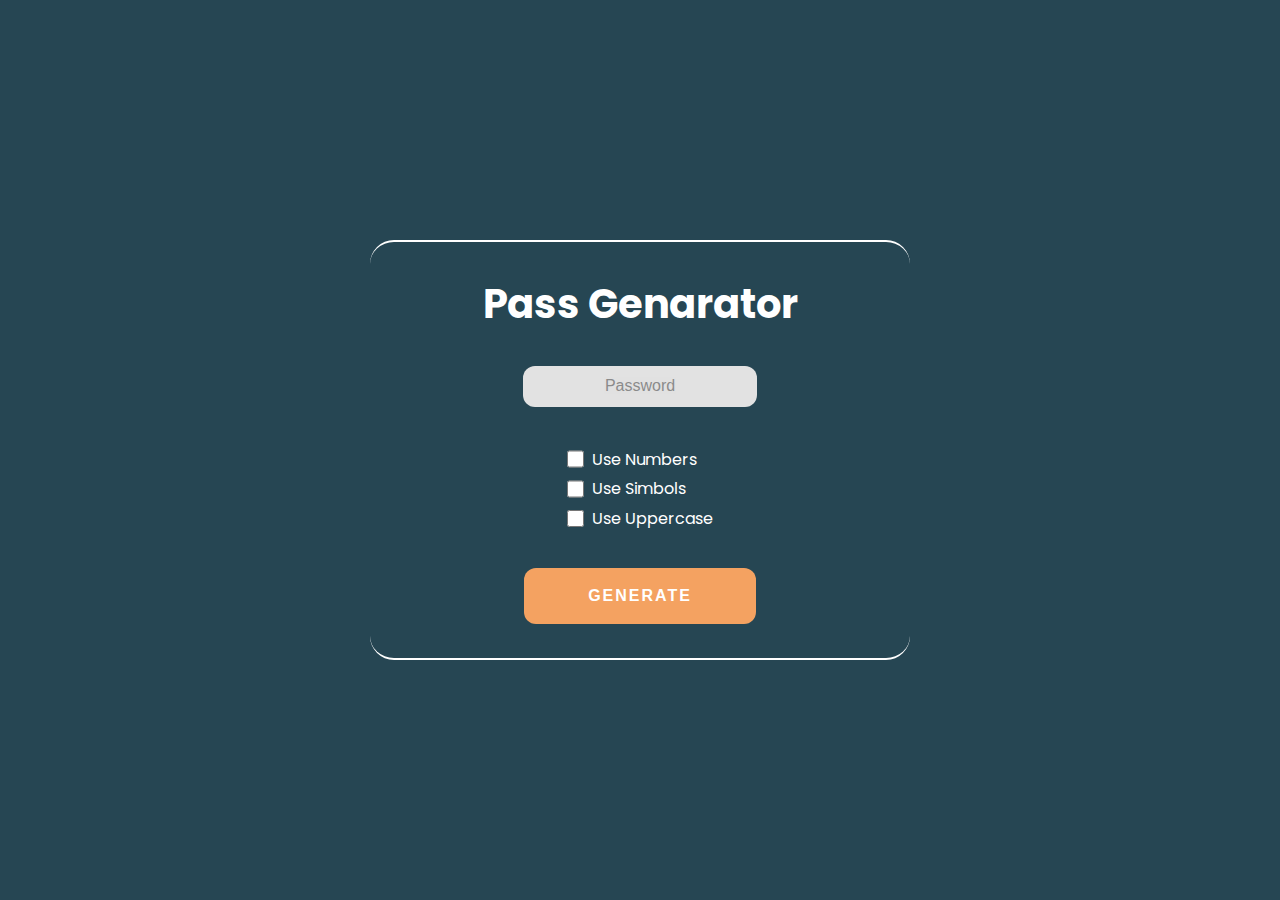
==== Password_Genarator/index.html @ d3284619 "Finished the Front-End of the Pass generator" ====
<!DOCTYPE html>
<html lang="en">

<head>
    <meta charset="UTF-8">
    <meta http-equiv="X-UA-Compatible" content="IE=edge">
    <meta name="viewport" content="width=device-width, initial-scale=1.0">

    <link rel="stylesheet" href="assets/css/style.css">

    <title>Pass Genarator</title>

</head>

<body>

    <div class="container">

        <h1>Pass Genarator</h1>

        <input type="text" placeholder="Password">

        <div class="checkboxes">
            <div class="input-group">
                <input type="checkbox" name="" id="nums">
                <label for="nums">Use Numbers</label>
            </div>
            <div class="input-group">
                <input type="checkbox" name="" id="simbols">
                <label for="simbols">Use Simbols</label>
            </div>
            <div class="input-group">
                <input type="checkbox" name="" id="uppercase">
                <label for="uppercase">Use Uppercase</label>
            </div>
        </div>

        <button id="generate-btn">Generate</button>

    </div>

</body>

</html>
---- Password_Genarator/assets/css/style.css ----
@import url("https://fonts.googleapis.com/css2?family=Poppins:wght@200;300;600;700&display=swap");

* {
  margin: 0;
  padding: 0;
  box-sizing: border-box;
}

body {
  background: #264653;
  width: 100%;
  height: 100vh;
  display: flex;
  justify-content: center;
  align-items: center;
  font-family: "Poppins", sans-serif;
}

.container {
  width: 540px;
  height: 420px;
  display: flex;
  flex-direction: column;
  align-items: center;
  padding: 2rem;
  border-radius: 24px;
  color: white;
  border-bottom: 2px solid #fff;
  border-top: 2px solid #fff;
}

.container h1 {
  font-size: 2.5rem;
  font-weight: 700;
  margin-bottom: 2rem;
}

.container > input {
  background: #e2e2e2;
  padding: 0.8rem 1.8rem;
  border-radius: 12px;
  outline: none;
  border: none;
  text-align: center;
  margin-bottom: 2.5rem;
}

.container input::placeholder {
  font-size: 16px;
  font-weight: 300;
  opacity: 0.8;
}

/*CHECKBOXES*/

.container .checkboxes .input-group input {
  width: 1.1rem;
  height: 1.1rem;
  border: none;
  outline: none;
  accent-color: #2a9d8f;
}

.input-group {
  display: flex;
  align-items: center;
  margin-bottom: 0.3rem;
}

.input-group input {
  margin-right: 0.5rem;
}

.checkboxes {
  margin-bottom: 2rem;
}

#generate-btn {
  background: #f4a261;
  padding: 1.2rem 4rem;
  border-radius: 12px;
  border: none;
  font-size: 1rem;
  font-weight: 600;
  text-transform: uppercase;
  color: white;
  letter-spacing: 2px;
  cursor: pointer;
  transition: all 0.3s ease;
}

#generate-btn:hover {
  opacity: 0.9;
  transform: scale(1.05);
}
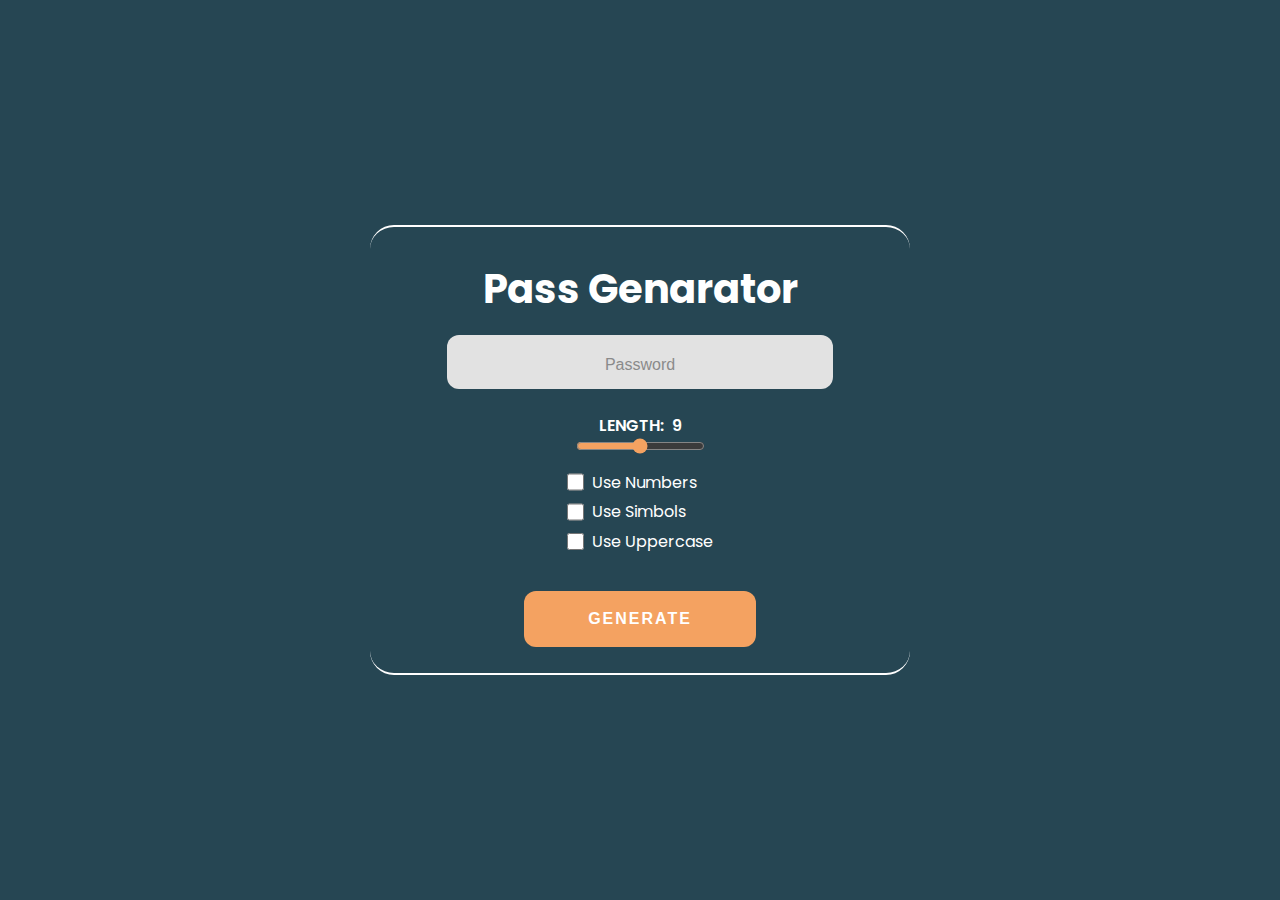
==== commit f243dc11: "Finished :)" ====
--- a/Password_Genarator/index.html
+++ b/Password_Genarator/index.html
@@ -18,7 +18,14 @@
 
         <h1>Pass Genarator</h1>
 
-        <input type="text" placeholder="Password">
+        <input id="pass" type="text" placeholder="Password">
+
+        <div class="length">
+            <p style="font-weight: 600;">LENGTH: </p>
+            <p id="num-display"></p>
+        </div>
+
+        <input id="range" type="range" max="18" step="1" value="9">
 
         <div class="checkboxes">
             <div class="input-group">
@@ -26,7 +33,7 @@
                 <label for="nums">Use Numbers</label>
             </div>
             <div class="input-group">
-                <input type="checkbox" name="" id="simbols">
+                <input type="checkbox" name="" id="symbols">
                 <label for="simbols">Use Simbols</label>
             </div>
             <div class="input-group">
@@ -39,6 +46,8 @@
 
     </div>
 
+    <script src="assets/js/app.js"></script>
+
 </body>
 
 </html>--- a/Password_Genarator/assets/css/style.css
+++ b/Password_Genarator/assets/css/style.css
@@ -18,7 +18,7 @@
 
 .container {
   width: 540px;
-  height: 420px;
+  height: 450px;
   display: flex;
   flex-direction: column;
   align-items: center;
@@ -32,23 +32,40 @@
 .container h1 {
   font-size: 2.5rem;
   font-weight: 700;
-  margin-bottom: 2rem;
+  margin-bottom: 1rem;
 }
 
-.container > input {
+.container #pass {
   background: #e2e2e2;
   padding: 0.8rem 1.8rem;
   border-radius: 12px;
   outline: none;
   border: none;
   text-align: center;
-  margin-bottom: 2.5rem;
+  margin-bottom: 1.5rem;
+  font-size: 1.5rem;
+  color: #e76f51;
+  font-weight: 600;
 }
 
-.container input::placeholder {
+.container #pass::placeholder {
   font-size: 16px;
   font-weight: 300;
   opacity: 0.8;
+}
+
+.container #range {
+  accent-color: #f4a261;
+  margin-bottom: 1rem;
+}
+
+.container #num-display {
+  font-weight: 600;
+}
+
+.length {
+  display: flex;
+  gap: 8px;
 }
 
 /*CHECKBOXES*/
@@ -92,4 +109,13 @@
 #generate-btn:hover {
   opacity: 0.9;
   transform: scale(1.05);
+  background: #e76f51;
 }
+
+/*Media querry*/
+
+@media screen and (max-width: 700px) {
+  .container {
+    border: none;
+  }
+}
